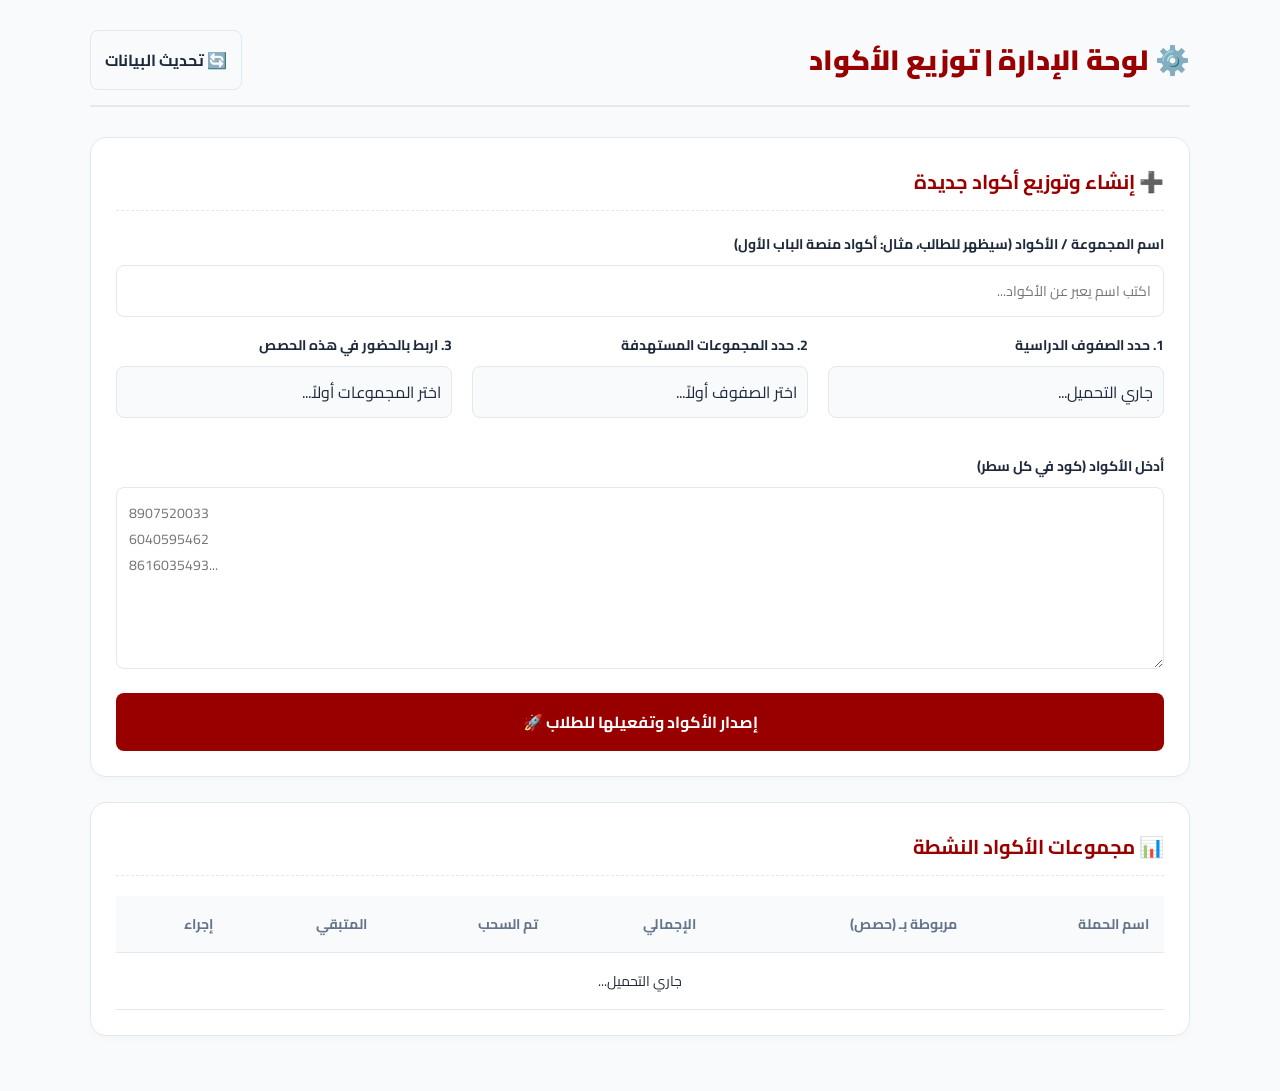
==== admin-codes.html @ 5ca189ec "Add files via upload" ====
<!DOCTYPE html>
<html lang="ar" dir="rtl">
<head>
    <meta charset="UTF-8">
    <meta name="viewport" content="width=device-width, initial-scale=1.0">
    <title>إدارة أكواد الحصص | هيستوريا</title>
    <link href="https://fonts.googleapis.com/css2?family=Cairo:wght@400;600;700;900&display=swap" rel="stylesheet">
    <style>
        :root {
            --primary: #980000;
            --bg-color: #f8fafc;
            --card-bg: #ffffff;
            --text-main: #1e293b;
            --text-muted: #64748b;
            --border: #e2e8f0;
            --success: #10b981;
            --danger: #ef4444;
        }
        body { font-family: 'Cairo', sans-serif; background-color: var(--bg-color); color: var(--text-main); margin: 0; padding: 30px; }
        .container { max-width: 1100px; margin: 0 auto; }
        .header { display: flex; justify-content: space-between; align-items: center; margin-bottom: 30px; border-bottom: 2px solid var(--border); padding-bottom: 15px; }
        .header h1 { color: var(--primary); margin: 0; font-size: 28px; font-weight: 900; }
        
        .card { background: var(--card-bg); padding: 25px; border-radius: 16px; border: 1px solid var(--border); box-shadow: 0 4px 6px rgba(0,0,0,0.02); margin-bottom: 25px; }
        .card-title { color: var(--primary); margin-top: 0; margin-bottom: 20px; font-size: 20px; border-bottom: 1px dashed var(--border); padding-bottom: 10px; }
        
        .grid-3 { display: grid; grid-template-columns: repeat(auto-fit, minmax(300px, 1fr)); gap: 20px; }
        
        .input-group { margin-bottom: 15px; }
        .input-group label { display: block; font-weight: bold; margin-bottom: 8px; font-size: 14px; }
        .custom-input { width: 100%; padding: 12px; border-radius: 8px; border: 1px solid var(--border); font-family: 'Cairo'; font-size: 14px; outline: none; box-sizing: border-box; }
        .custom-input:focus { border-color: var(--primary); }
        
        .checkbox-list { background: var(--bg-color); border: 1px solid var(--border); border-radius: 8px; padding: 10px; max-height: 180px; overflow-y: auto; display: flex; flex-direction: column; gap: 8px; }
        .checkbox-item { display: flex; align-items: center; gap: 8px; cursor: pointer; font-size: 14px; font-weight: 600; padding: 5px; border-radius: 5px; transition: 0.2s; }
        .checkbox-item:hover { background: #fee2e2; }
        .checkbox-item input { accent-color: var(--primary); width: 16px; height: 16px; cursor: pointer; }

        .btn { width: 100%; background: var(--primary); color: white; border: none; padding: 14px; border-radius: 8px; font-size: 16px; font-weight: bold; cursor: pointer; transition: 0.3s; font-family: 'Cairo'; }
        .btn:hover { opacity: 0.9; transform: translateY(-2px); }
        .btn:disabled { opacity: 0.5; cursor: not-allowed; }

        table { width: 100%; border-collapse: collapse; text-align: right; font-size: 14px; }
        th, td { padding: 15px; border-bottom: 1px solid var(--border); }
        th { background: var(--bg-color); color: var(--text-muted); }
        tr:hover td { background: #f1f5f9; }
        .badge { padding: 5px 10px; border-radius: 20px; font-size: 12px; font-weight: bold; display: inline-block; }
    </style>
</head>
<body>

<div class="container">
    <div class="header">
        <h1>⚙️ لوحة الإدارة | توزيع الأكواد</h1>
        <button class="btn" style="width: auto; background: var(--bg-color); color: var(--text-main); border: 1px solid var(--border);" onclick="loadSystemData()">🔄 تحديث البيانات</button>
    </div>

    <!-- كارت إنشاء حملة أكواد -->
    <div class="card">
        <h3 class="card-title">➕ إنشاء وتوزيع أكواد جديدة</h3>
        
        <div class="input-group">
            <label>اسم المجموعة / الأكواد (سيظهر للطالب، مثال: أكواد منصة الباب الأول)</label>
            <input type="text" id="campName" class="custom-input" placeholder="اكتب اسم يعبر عن الأكواد...">
        </div>

        <div class="grid-3">
            <!-- 1. اختيار الصفوف -->
            <div class="input-group">
                <label>1. حدد الصفوف الدراسية</label>
                <div class="checkbox-list" id="levels-list">جاري التحميل...</div>
            </div>
            
            <!-- 2. اختيار المجموعات -->
            <div class="input-group">
                <label>2. حدد المجموعات المستهدفة</label>
                <div class="checkbox-list" id="groups-list">اختر الصفوف أولاً...</div>
            </div>

            <!-- 3. اختيار الحصص -->
            <div class="input-group">
                <label>3. اربط بالحضور في هذه الحصص</label>
                <div class="checkbox-list" id="sessions-list">اختر المجموعات أولاً...</div>
            </div>
        </div>

        <div class="input-group" style="margin-top: 20px;">
            <label>أدخل الأكواد (كود في كل سطر)</label>
            <textarea id="campCodes" class="custom-input" rows="6" placeholder="8907520033&#10;6040595462&#10;8616035493..." style="direction: ltr; text-align: left;"></textarea>
        </div>

        <button class="btn" id="saveBtn" onclick="saveCampaign()">إصدار الأكواد وتفعيلها للطلاب 🚀</button>
    </div>

    <!-- كارت عرض الأكواد النشطة -->
    <div class="card">
        <h3 class="card-title">📊 مجموعات الأكواد النشطة</h3>
        <div style="overflow-x: auto;">
            <table>
                <thead>
                    <tr>
                        <th>اسم الحملة</th>
                        <th>مربوطة بـ (حصص)</th>
                        <th>الإجمالي</th>
                        <th>تم السحب</th>
                        <th>المتبقي</th>
                        <th>إجراء</th>
                    </tr>
                </thead>
                <tbody id="campaigns-tbody">
                    <tr><td colspan="6" style="text-align: center;">جاري التحميل...</td></tr>
                </tbody>
            </table>
        </div>
    </div>
</div>

<script>
    const DB_URL = "https://el-senior-system-default-rtdb.europe-west1.firebasedatabase.app/Historia_System_Master";
    let dbGroups = [];
    let dbSessions = [];

    // 1. جلب بيانات السيستم الأساسية
    async function loadSystemData() {
        try {
            let [grpRes, sessRes] = await Promise.all([
                fetch(`${DB_URL}/data/groups.json`),
                fetch(`${DB_URL}/data/classSessions.json`)
            ]);
            
            let gData = await grpRes.json() || [];
            let sData = await sessRes.json() || [];

            dbGroups = Array.isArray(gData) ? gData : Object.values(gData).filter(g => g !== null);
            dbSessions = Array.isArray(sData) ? sData : Object.values(sData).filter(s => s !== null);

            renderLevels();
            loadCampaigns();
        } catch (e) { alert("خطأ في الاتصال بالإنترنت!"); }
    }

    // 2. رسم الصفوف الدراسية
    function renderLevels() {
        let levels = [...new Set(dbGroups.map(g => g.level))];
        let html = "";
        levels.forEach(lvl => {
            html += `<label class="checkbox-item"><input type="checkbox" value="${lvl}" onchange="renderGroups()"> ${lvl}</label>`;
        });
        document.getElementById("levels-list").innerHTML = html || "لا توجد صفوف مسجلة";
        renderGroups();
    }

    // 3. رسم المجموعات بناءً على الصفوف المختارة
    function renderGroups() {
        let selectedLevels = Array.from(document.querySelectorAll('#levels-list input:checked')).map(cb => cb.value);
        let groupsContainer = document.getElementById("groups-list");
        
        if (selectedLevels.length === 0) {
            groupsContainer.innerHTML = "<span style='color:var(--text-muted); font-size:12px;'>اختر الصفوف أولاً...</span>";
            renderSessions();
            return;
        }

        let filteredGroups = dbGroups.filter(g => selectedLevels.includes(g.level));
        let html = "";
        filteredGroups.forEach(g => {
            html += `<label class="checkbox-item"><input type="checkbox" value="${g.name}" onchange="renderSessions()"> ${g.name}</label>`;
        });
        groupsContainer.innerHTML = html;
        renderSessions();
    }

    // 4. رسم الحصص بناءً على المجموعات المختارة
    function renderSessions() {
        let selectedGroups = Array.from(document.querySelectorAll('#groups-list input:checked')).map(cb => cb.value);
        let sessionsContainer = document.getElementById("sessions-list");

        if (selectedGroups.length === 0) {
            sessionsContainer.innerHTML = "<span style='color:var(--text-muted); font-size:12px;'>اختر المجموعات أولاً...</span>";
            return;
        }

        let filteredSessions = dbSessions.filter(s => selectedGroups.includes(s.group)).reverse();
        let html = "";
        filteredSessions.forEach(s => {
            html += `<label class="checkbox-item"><input type="checkbox" value="${s.id}"> ${s.date} - ${s.topic || 'حصة'} (${s.group})</label>`;
        });
        sessionsContainer.innerHTML = html || "لا توجد حصص مسجلة لهذه المجموعات";
    }

    // 5. حفظ حملة الأكواد
    async function saveCampaign() {
        let name = document.getElementById("campName").value.trim();
        let selectedSessions = Array.from(document.querySelectorAll('#sessions-list input:checked')).map(cb => cb.value);
        let rawCodes = document.getElementById("campCodes").value.trim();

        if (!name || selectedSessions.length === 0 || !rawCodes) {
            return alert("يرجى ملء الاسم، واختيار حصة واحدة على الأقل، ووضع الأكواد!");
        }

        let codesArray = rawCodes.split('\n').map(c => c.trim()).filter(c => c !== "");
        let codesObj = {};
        codesArray.forEach(c => { codesObj[c] = { status: 'unused', usedBy: '' }; });

        let campaignId = "camp_" + Date.now();
        let newCampaign = {
            id: campaignId,
            name: name,
            linkedSessions: selectedSessions, // مصفوفة الحصص المربوطة
            codes: codesObj,
            createdAt: new Date().toLocaleDateString('ar-EG')
        };

        let btn = document.getElementById("saveBtn");
        btn.innerText = "جاري الرفع... ⏳"; btn.disabled = true;

        try {
            await fetch(`${DB_URL}/code_campaigns/${campaignId}.json`, {
                method: 'PUT', headers: { 'Content-Type': 'application/json' }, body: JSON.stringify(newCampaign)
            });
            alert("تم حفظ الأكواد وإتاحتها للطلاب بنجاح! ✅");
            document.getElementById("campName").value = "";
            document.getElementById("campCodes").value = "";
            document.querySelectorAll('input[type="checkbox"]').forEach(cb => cb.checked = false);
            renderGroups(); // تصفير الفلاتر
            loadCampaigns();
        } catch (e) { alert("خطأ في الاتصال بالإنترنت."); }
        btn.innerText = "إصدار الأكواد وتفعيلها للطلاب 🚀"; btn.disabled = false;
    }

    // 6. عرض الحملات المحفوظة
    async function loadCampaigns() {
        try {
            let res = await fetch(`${DB_URL}/code_campaigns.json`);
            let data = await res.json() || {};
            let tbody = document.getElementById("campaigns-tbody");
            tbody.innerHTML = "";
            let keys = Object.keys(data).reverse();

            if (keys.length === 0) {
                tbody.innerHTML = `<tr><td colspan="6" style="text-align: center;">لا توجد أكواد نشطة.</td></tr>`;
                return;
            }

            keys.forEach(k => {
                let camp = data[k];
                let codesList = Object.values(camp.codes || {});
                let total = codesList.length;
                let used = codesList.filter(c => c.status === 'used').length;
                let unused = total - used;
                let linkedCount = (camp.linkedSessions || []).length;

                tbody.innerHTML += `
                    <tr>
                        <td><strong style="color: var(--primary);">${camp.name}</strong><br><span style="font-size:11px; color:var(--text-muted);">${camp.createdAt}</span></td>
                        <td><span class="badge" style="background:#f1f5f9; color:var(--text-muted);">مربوط بـ ${linkedCount} حصص</span></td>
                        <td style="font-weight: bold;">${total}</td>
                        <td style="color: var(--danger); font-weight: bold;">${used}</td>
                        <td style="color: var(--success); font-weight: bold;">${unused}</td>
                        <td><button onclick="deleteCampaign('${k}')" style="background: var(--danger); color: white; border: none; padding: 6px 12px; border-radius: 6px; cursor: pointer; font-weight:bold;">حذف 🗑️</button></td>
                    </tr>
                `;
            });
        } catch (e) {}
    }

    async function deleteCampaign(id) {
        if(!confirm("هل أنت متأكد من حذف هذه الأكواد نهائياً؟")) return;
        await fetch(`${DB_URL}/code_campaigns/${id}.json`, { method: 'DELETE' });
        loadCampaigns();
    }

    window.onload = loadSystemData;
</script>
</body>
</html>
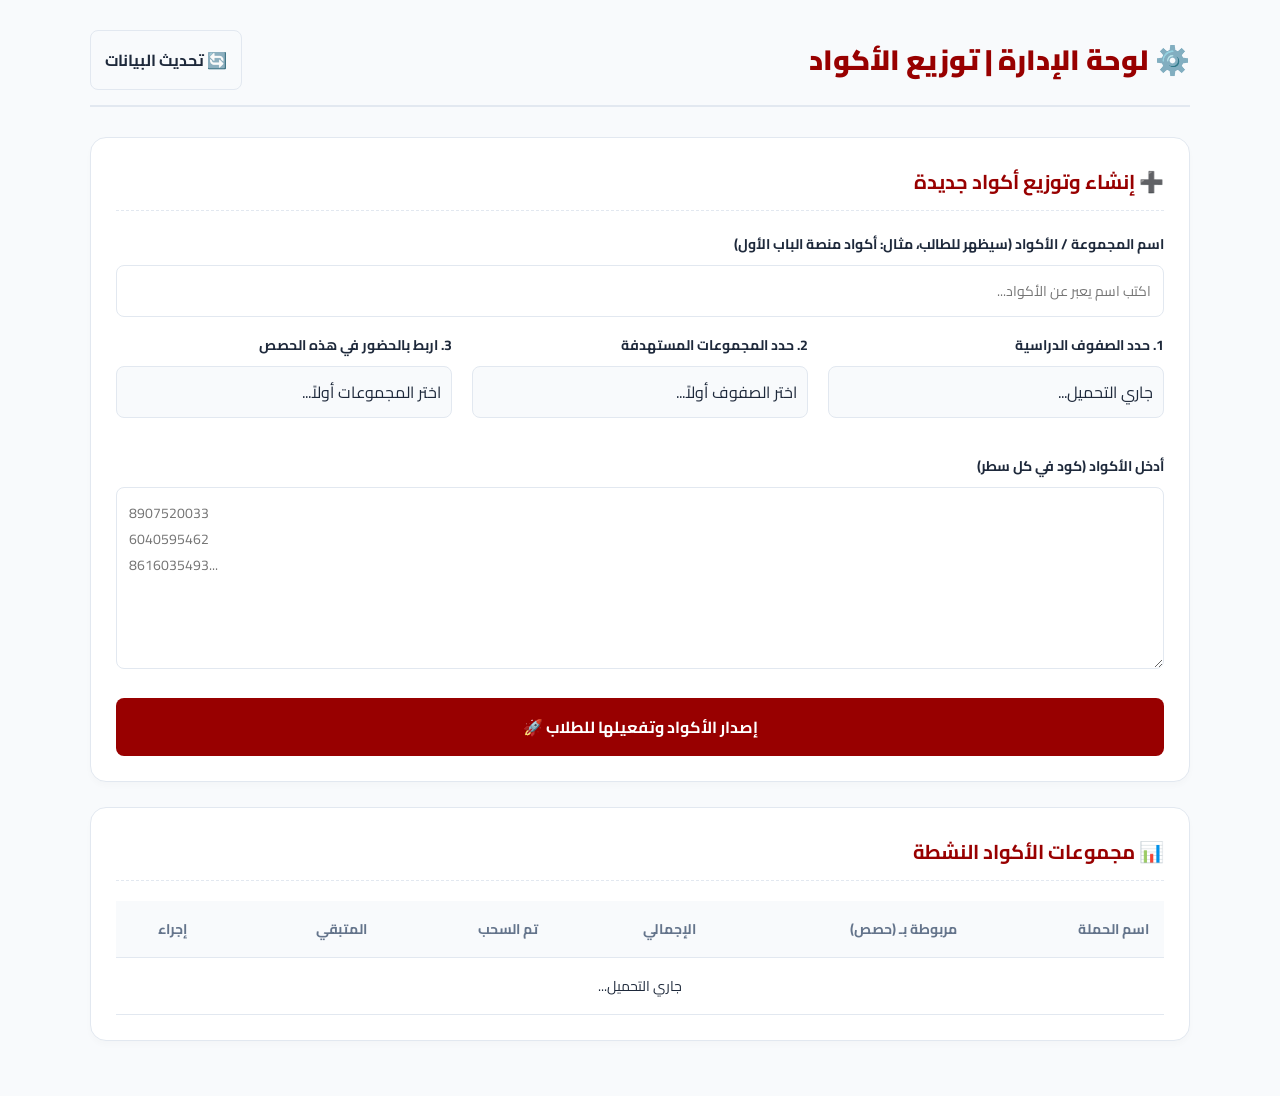
==== commit 91dfe06d: "Add files via upload" ====
--- a/admin-codes.html
+++ b/admin-codes.html
@@ -15,13 +15,14 @@
             --border: #e2e8f0;
             --success: #10b981;
             --danger: #ef4444;
+            --warning: #f59e0b;
         }
         body { font-family: 'Cairo', sans-serif; background-color: var(--bg-color); color: var(--text-main); margin: 0; padding: 30px; }
         .container { max-width: 1100px; margin: 0 auto; }
         .header { display: flex; justify-content: space-between; align-items: center; margin-bottom: 30px; border-bottom: 2px solid var(--border); padding-bottom: 15px; }
         .header h1 { color: var(--primary); margin: 0; font-size: 28px; font-weight: 900; }
         
-        .card { background: var(--card-bg); padding: 25px; border-radius: 16px; border: 1px solid var(--border); box-shadow: 0 4px 6px rgba(0,0,0,0.02); margin-bottom: 25px; }
+        .card { background: var(--card-bg); padding: 25px; border-radius: 16px; border: 1px solid var(--border); box-shadow: 0 4px 6px rgba(0,0,0,0.02); margin-bottom: 25px; transition: 0.3s; }
         .card-title { color: var(--primary); margin-top: 0; margin-bottom: 20px; font-size: 20px; border-bottom: 1px dashed var(--border); padding-bottom: 10px; }
         
         .grid-3 { display: grid; grid-template-columns: repeat(auto-fit, minmax(300px, 1fr)); gap: 20px; }
@@ -36,8 +37,8 @@
         .checkbox-item:hover { background: #fee2e2; }
         .checkbox-item input { accent-color: var(--primary); width: 16px; height: 16px; cursor: pointer; }
 
-        .btn { width: 100%; background: var(--primary); color: white; border: none; padding: 14px; border-radius: 8px; font-size: 16px; font-weight: bold; cursor: pointer; transition: 0.3s; font-family: 'Cairo'; }
-        .btn:hover { opacity: 0.9; transform: translateY(-2px); }
+        .btn { background: var(--primary); color: white; border: none; padding: 14px; border-radius: 8px; font-size: 16px; font-weight: bold; cursor: pointer; transition: 0.3s; font-family: 'Cairo'; }
+        .btn:hover { opacity: 0.9; transform: translateY(-2px); box-shadow: 0 4px 10px rgba(152, 0, 0, 0.2); }
         .btn:disabled { opacity: 0.5; cursor: not-allowed; }
 
         table { width: 100%; border-collapse: collapse; text-align: right; font-size: 14px; }
@@ -52,13 +53,15 @@
 <div class="container">
     <div class="header">
         <h1>⚙️ لوحة الإدارة | توزيع الأكواد</h1>
-        <button class="btn" style="width: auto; background: var(--bg-color); color: var(--text-main); border: 1px solid var(--border);" onclick="loadSystemData()">🔄 تحديث البيانات</button>
+        <button class="btn" style="width: auto; background: var(--bg-color); color: var(--text-main); border: 1px solid var(--border); box-shadow: none;" onclick="loadSystemData()">🔄 تحديث البيانات</button>
     </div>
 
-    <!-- كارت إنشاء حملة أكواد -->
-    <div class="card">
-        <h3 class="card-title">➕ إنشاء وتوزيع أكواد جديدة</h3>
-        
+    <!-- كارت إنشاء أو تعديل حملة أكواد -->
+    <div class="card" id="formCard">
+        <h3 class="card-title" id="formTitle">➕ إنشاء وتوزيع أكواد جديدة</h3>
+        
+        <input type="hidden" id="editCampId"> <!-- حقل مخفي عشان نعرف إحنا بنعدل ولا بنعمل جديد -->
+
         <div class="input-group">
             <label>اسم المجموعة / الأكواد (سيظهر للطالب، مثال: أكواد منصة الباب الأول)</label>
             <input type="text" id="campName" class="custom-input" placeholder="اكتب اسم يعبر عن الأكواد...">
@@ -85,11 +88,15 @@
         </div>
 
         <div class="input-group" style="margin-top: 20px;">
-            <label>أدخل الأكواد (كود في كل سطر)</label>
+            <label id="codesLabel">أدخل الأكواد (كود في كل سطر)</label>
             <textarea id="campCodes" class="custom-input" rows="6" placeholder="8907520033&#10;6040595462&#10;8616035493..." style="direction: ltr; text-align: left;"></textarea>
-        </div>
-
-        <button class="btn" id="saveBtn" onclick="saveCampaign()">إصدار الأكواد وتفعيلها للطلاب 🚀</button>
+            <small id="codesNote" style="color: var(--success); font-weight: bold; display: none; margin-top: 5px;">* في حالة التعديل: الأكواد التي ستضعها هنا سيتم إضافتها للأكواد القديمة ولن تحذفها.</small>
+        </div>
+
+        <div style="display: flex; gap: 15px; margin-top: 20px;">
+            <button class="btn" id="saveBtn" style="flex: 3;" onclick="saveCampaign()">إصدار الأكواد وتفعيلها للطلاب 🚀</button>
+            <button class="btn" id="cancelBtn" style="flex: 1; background: var(--text-muted); display: none;" onclick="cancelEdit()">إلغاء التعديل ❌</button>
+        </div>
     </div>
 
     <!-- كارت عرض الأكواد النشطة -->
@@ -104,7 +111,7 @@
                         <th>الإجمالي</th>
                         <th>تم السحب</th>
                         <th>المتبقي</th>
-                        <th>إجراء</th>
+                        <th style="text-align: center;">إجراء</th>
                     </tr>
                 </thead>
                 <tbody id="campaigns-tbody">
@@ -119,6 +126,7 @@
     const DB_URL = "https://el-senior-system-default-rtdb.europe-west1.firebasedatabase.app/Historia_System_Master";
     let dbGroups = [];
     let dbSessions = [];
+    let globalCampaigns = {}; // متغير جلوبال لحفظ الأكواد عشان نقدر نعدل عليها
 
     // 1. جلب بيانات السيستم الأساسية
     async function loadSystemData() {
@@ -188,51 +196,144 @@
         sessionsContainer.innerHTML = html || "لا توجد حصص مسجلة لهذه المجموعات";
     }
 
-    // 5. حفظ حملة الأكواد
+    // 5. فتح حملة للتعديل
+    function editCampaign(id) {
+        let camp = globalCampaigns[id];
+        if(!camp) return;
+
+        // وضع الـ ID في الحقل المخفي
+        document.getElementById("editCampId").value = id;
+        document.getElementById("campName").value = camp.name;
+        
+        // تظبيط واجهة التعديل
+        document.getElementById("formTitle").innerHTML = "⚙️ تعديل بيانات الأكواد وإضافة المزيد";
+        document.getElementById("formCard").style.borderColor = "var(--warning)";
+        document.getElementById("saveBtn").innerText = "حفظ التعديلات 💾";
+        document.getElementById("saveBtn").style.background = "var(--warning)";
+        document.getElementById("cancelBtn").style.display = "block";
+        document.getElementById("campCodes").value = ""; // بنفضي المربع عشان يضيف الجديد بس
+        document.getElementById("codesLabel").innerText = "➕ إضافة أكواد جديدة (اختياري)";
+        document.getElementById("codesNote").style.display = "block";
+
+        let linkedSessIds = camp.linkedSessions || [];
+        let targetGroups = [];
+        let targetLevels = [];
+        
+        // استنتاج المجموعات والصفوف من الحصص عشان نعلّم عليهم صح أوتوماتيك
+        linkedSessIds.forEach(sessId => {
+            let sessionObj = dbSessions.find(s => s.id === sessId);
+            if (sessionObj) {
+                targetGroups.push(sessionObj.group);
+                let groupObj = dbGroups.find(g => g.name === sessionObj.group);
+                if (groupObj) targetLevels.push(groupObj.level);
+            }
+        });
+
+        targetGroups = [...new Set(targetGroups)];
+        targetLevels = [...new Set(targetLevels)];
+
+        // التحديد التلقائي
+        document.querySelectorAll('#levels-list input[type="checkbox"]').forEach(cb => { cb.checked = targetLevels.includes(cb.value); });
+        renderGroups();
+        document.querySelectorAll('#groups-list input[type="checkbox"]').forEach(cb => { cb.checked = targetGroups.includes(cb.value); });
+        renderSessions();
+        document.querySelectorAll('#sessions-list input[type="checkbox"]').forEach(cb => { cb.checked = linkedSessIds.includes(cb.value); });
+
+        // سكرول لفوق
+        window.scrollTo({ top: 0, behavior: 'smooth' });
+    }
+
+    // 6. إلغاء التعديل
+    function cancelEdit() {
+        document.getElementById("editCampId").value = "";
+        document.getElementById("campName").value = "";
+        document.getElementById("campCodes").value = "";
+        
+        document.getElementById("formTitle").innerHTML = "➕ إنشاء وتوزيع أكواد جديدة";
+        document.getElementById("formCard").style.borderColor = "var(--border)";
+        document.getElementById("saveBtn").innerText = "إصدار الأكواد وتفعيلها للطلاب 🚀";
+        document.getElementById("saveBtn").style.background = "var(--primary)";
+        document.getElementById("cancelBtn").style.display = "none";
+        document.getElementById("codesLabel").innerText = "أدخل الأكواد (كود في كل سطر)";
+        document.getElementById("codesNote").style.display = "none";
+
+        document.querySelectorAll('input[type="checkbox"]').forEach(cb => cb.checked = false);
+        renderGroups();
+    }
+
+    // 7. حفظ حملة الأكواد (جديدة أو تعديل)
     async function saveCampaign() {
+        let editId = document.getElementById("editCampId").value; // بنشوف احنا في وضع التعديل ولا الإضافة
         let name = document.getElementById("campName").value.trim();
         let selectedSessions = Array.from(document.querySelectorAll('#sessions-list input:checked')).map(cb => cb.value);
         let rawCodes = document.getElementById("campCodes").value.trim();
 
-        if (!name || selectedSessions.length === 0 || !rawCodes) {
-            return alert("يرجى ملء الاسم، واختيار حصة واحدة على الأقل، ووضع الأكواد!");
-        }
-
-        let codesArray = rawCodes.split('\n').map(c => c.trim()).filter(c => c !== "");
-        let codesObj = {};
-        codesArray.forEach(c => { codesObj[c] = { status: 'unused', usedBy: '' }; });
-
-        let campaignId = "camp_" + Date.now();
-        let newCampaign = {
-            id: campaignId,
-            name: name,
-            linkedSessions: selectedSessions, // مصفوفة الحصص المربوطة
-            codes: codesObj,
-            createdAt: new Date().toLocaleDateString('ar-EG')
-        };
+        if (!name || selectedSessions.length === 0) {
+            return alert("يرجى ملء الاسم، واختيار حصة واحدة على الأقل!");
+        }
+
+        // لو بنعمل جديد لازم يكون فيه أكواد، لو بنعدل ممكن يكون بيعدل الحصص بس من غير أكواد
+        if (!editId && !rawCodes) {
+            return alert("يرجى وضع الأكواد!");
+        }
+
+        let newCodesObj = {};
+        if (rawCodes) {
+            let codesArray = rawCodes.split('\n').map(c => c.trim()).filter(c => c !== "");
+            codesArray.forEach(c => { newCodesObj[c] = { status: 'unused', usedBy: '' }; });
+        }
 
         let btn = document.getElementById("saveBtn");
+        let originalText = btn.innerText;
         btn.innerText = "جاري الرفع... ⏳"; btn.disabled = true;
 
         try {
-            await fetch(`${DB_URL}/code_campaigns/${campaignId}.json`, {
-                method: 'PUT', headers: { 'Content-Type': 'application/json' }, body: JSON.stringify(newCampaign)
-            });
-            alert("تم حفظ الأكواد وإتاحتها للطلاب بنجاح! ✅");
-            document.getElementById("campName").value = "";
-            document.getElementById("campCodes").value = "";
-            document.querySelectorAll('input[type="checkbox"]').forEach(cb => cb.checked = false);
-            renderGroups(); // تصفير الفلاتر
-            loadCampaigns();
+            if (editId) {
+                // وضع التعديل (دمج الأكواد القديمة مع الجديدة وتحديث البيانات)
+                let oldCamp = globalCampaigns[editId];
+                let mergedCodes = { ...(oldCamp.codes || {}), ...newCodesObj };
+
+                await fetch(`${DB_URL}/code_campaigns/${editId}.json`, {
+                    method: 'PATCH',
+                    headers: { 'Content-Type': 'application/json' },
+                    body: JSON.stringify({
+                        name: name,
+                        linkedSessions: selectedSessions,
+                        codes: mergedCodes
+                    })
+                });
+                alert("تم تحديث بيانات الحملة وإضافة الأكواد الجديدة بنجاح! ✅");
+                cancelEdit(); // تصفير الفورم
+            } else {
+                // وضع إنشاء جديد
+                let campaignId = "camp_" + Date.now();
+                let newCampaign = {
+                    id: campaignId,
+                    name: name,
+                    linkedSessions: selectedSessions,
+                    codes: newCodesObj,
+                    createdAt: new Date().toLocaleDateString('ar-EG')
+                };
+                await fetch(`${DB_URL}/code_campaigns/${campaignId}.json`, {
+                    method: 'PUT', headers: { 'Content-Type': 'application/json' }, body: JSON.stringify(newCampaign)
+                });
+                alert("تم حفظ الأكواد وإتاحتها للطلاب بنجاح! ✅");
+                cancelEdit(); // تصفير الفورم
+            }
+
+            loadCampaigns(); // تحديث الجدول
         } catch (e) { alert("خطأ في الاتصال بالإنترنت."); }
-        btn.innerText = "إصدار الأكواد وتفعيلها للطلاب 🚀"; btn.disabled = false;
-    }
-
-    // 6. عرض الحملات المحفوظة
+        
+        btn.innerText = originalText; btn.disabled = false;
+    }
+
+    // 8. عرض الحملات المحفوظة
     async function loadCampaigns() {
         try {
             let res = await fetch(`${DB_URL}/code_campaigns.json`);
             let data = await res.json() || {};
+            globalCampaigns = data; // تخزين الداتا عشان نقدر نستدعيها في التعديل
+            
             let tbody = document.getElementById("campaigns-tbody");
             tbody.innerHTML = "";
             let keys = Object.keys(data).reverse();
@@ -257,7 +358,12 @@
                         <td style="font-weight: bold;">${total}</td>
                         <td style="color: var(--danger); font-weight: bold;">${used}</td>
                         <td style="color: var(--success); font-weight: bold;">${unused}</td>
-                        <td><button onclick="deleteCampaign('${k}')" style="background: var(--danger); color: white; border: none; padding: 6px 12px; border-radius: 6px; cursor: pointer; font-weight:bold;">حذف 🗑️</button></td>
+                        <td style="text-align: center;">
+                            <div style="display: flex; gap: 5px; justify-content: center;">
+                                <button onclick="editCampaign('${k}')" style="background: var(--warning); color: white; border: none; padding: 6px 12px; border-radius: 6px; cursor: pointer; font-weight:bold;">تعديل ⚙️</button>
+                                <button onclick="deleteCampaign('${k}')" style="background: var(--danger); color: white; border: none; padding: 6px 12px; border-radius: 6px; cursor: pointer; font-weight:bold;">حذف 🗑️</button>
+                            </div>
+                        </td>
                     </tr>
                 `;
             });
@@ -265,7 +371,7 @@
     }
 
     async function deleteCampaign(id) {
-        if(!confirm("هل أنت متأكد من حذف هذه الأكواد نهائياً؟")) return;
+        if(!confirm("هل أنت متأكد من حذف هذه الأكواد نهائياً؟ (هذا سيؤدي لإلغاء تفعيل الفيديوهات للطلاب الذين استخدموها!)")) return;
         await fetch(`${DB_URL}/code_campaigns/${id}.json`, { method: 'DELETE' });
         loadCampaigns();
     }
